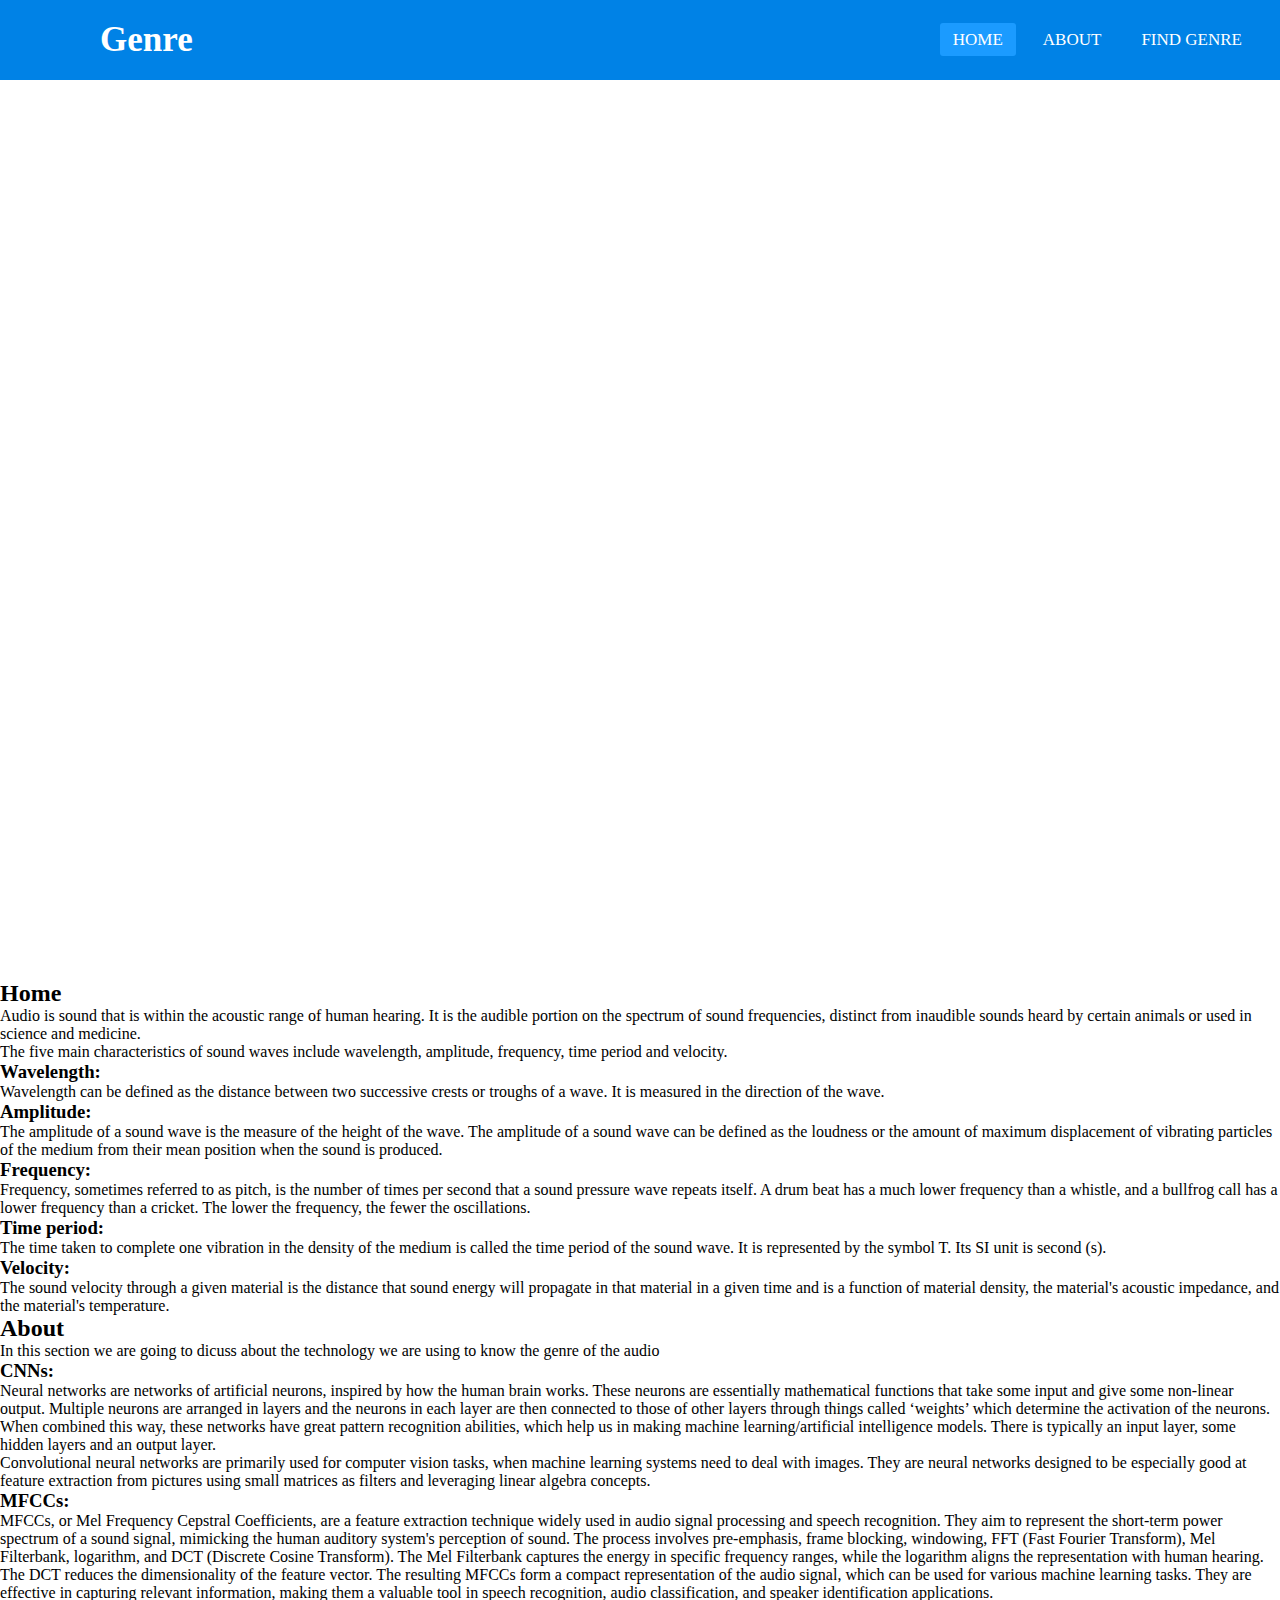
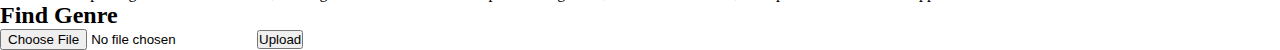
==== reference.html @ 1593ef5d "added files" ====
<!DOCTYPE html>
<!-- Created By CodingNepal - www.codingnepalweb.com -->
<html lang="en" dir="ltr">
  <head>
    <meta charset="utf-8">
    <title>Find Genre</title>
    <meta name="viewport" content="width=device-width, initial-scale=1.0">
    <link rel="stylesheet" href="refernce.css">
    <link rel="stylesheet" href="https://cdnjs.cloudflare.com/ajax/libs/font-awesome/5.15.3/css/all.min.css"/>
    <script>
      document.getElementById('audioForm').addEventListener('submit', function(e) {
          e.preventDefault(); // Prevent default form submission
  
          var fileInput = document.getElementById('audioFile');
          var file = fileInput.files[0];
  
          if (file) {
              // Create a FormData object and append the file to it
              var formData = new FormData();
              formData.append('audio', file);
  
              // Perform an AJAX request to upload the file
              var xhr = new XMLHttpRequest();
              xhr.open('POST', '/upload', true); // Replace '/upload' with your server-side endpoint
              xhr.onreadystatechange = function() {
                  if (xhr.readyState === 4 && xhr.status === 200) {
                      // File uploaded successfully
                      console.log('File uploaded!');
                  }
              };
              xhr.send(formData);
          }
      });
  </script>
  </head>
  <body>
    <nav>
      <input type="checkbox" id="check">
      <label for="check" class="checkbtn">
        <i class="fas fa-bars"></i>
      </label>
      <label class="logo">Genre</label>
      <ul>
        <li><a class="active" href="#home">Home</a></li>
        <li><a href="#About">About</a></li>
        <li><a href="#FindGenre">Find Genre</a></li>
      </ul>
    </nav>
    <div class="background">
    </div>
    <div class="content">
      <h2 id="home">Home</h2>
      <p>Audio is sound that is within the acoustic range of human hearing. It is the audible portion on the spectrum of sound frequencies, distinct from inaudible sounds heard by certain animals or used in science and medicine.</p>
      <p>The five main characteristics of sound waves include wavelength, amplitude, frequency, time period and velocity.</p>
      <ol>
      <li><h3>Wavelength:</h3>
        <ul>
          <li>Wavelength can be defined as the distance between two successive crests or troughs of a wave. It is measured in the direction of the wave.</li>
        </ul>
      </li>
      <li><h3>Amplitude:</h3>
        <ul>
          <li>The amplitude of a sound wave is the measure of the height of the wave. The amplitude of a sound wave can be defined as the loudness or the amount of maximum displacement of vibrating particles of the medium from their mean position when the sound is produced.</li>
        </ul>
      </li>
      <li><h3>Frequency:</h3>
        <ul>
          <li>Frequency, sometimes referred to as pitch, is the number of times per second that a sound pressure wave repeats itself. A drum beat has a much lower frequency than a whistle, and a bullfrog call has a lower frequency than a cricket. The lower the frequency, the fewer the oscillations.</li>
        </ul>
      </li>
      <li><h3>Time period:</h3>
        <ul>
          <li>The time taken to complete one vibration in the density of the medium is called the time period of the sound wave. It is represented by the symbol T. Its SI unit is second (s).</li>
        </ul>
      </li>
      <li><h3>Velocity:</h3>
        <ul>
          <li>The sound velocity through a given material is the distance that sound energy will propagate in that material in a given time and is a function of material density, the material's acoustic impedance, and the material's temperature.</li>
        </ul>
      </li>
      </ol>
      <h2 id="About">About</h2>
      <p>In this section we are going to dicuss about the technology we are using to know the genre of the audio</p>
      <h3>CNNs:</h3>
      <p>Neural networks are networks of artificial neurons, inspired by how the human brain works. These neurons are essentially mathematical functions that take some input and give some non-linear output. Multiple neurons are arranged in layers and the neurons in each layer are then connected to those of other layers through things called ‘weights’ which determine the activation of the neurons. When combined this way, these networks have great pattern recognition abilities, which help us in making machine learning/artificial intelligence models. There is typically an input layer, some hidden layers and an output layer.</p>
      <p>Convolutional neural networks are primarily used for computer vision tasks, when machine learning systems need to deal with images. They are neural networks designed to be especially good at feature extraction from pictures using small matrices as filters and leveraging linear algebra concepts.</p>
      <h3>MFCCs:</h3>
      <p>MFCCs, or Mel Frequency Cepstral Coefficients, are a feature extraction technique widely used in audio signal processing and speech recognition. They aim to represent the short-term power spectrum of a sound signal, mimicking the human auditory system's perception of sound. The process involves pre-emphasis, frame blocking, windowing, FFT (Fast Fourier Transform), Mel Filterbank, logarithm, and DCT (Discrete Cosine Transform). The Mel Filterbank captures the energy in specific frequency ranges, while the logarithm aligns the representation with human hearing. The DCT reduces the dimensionality of the feature vector. The resulting MFCCs form a compact representation of the audio signal, which can be used for various machine learning tasks. They are effective in capturing relevant information, making them a valuable tool in speech recognition, audio classification, and speaker identification applications.</p>
      <h2 id="FindGenre">Find Genre</h2>
      <form id="audioForm" enctype="multipart/form-data">
        <input type="file" id="audioFile" accept="audio/*" />
        <button type="submit">Upload</button>
    </form>
    </div>
  
      
  </body>
</html>
---- refernce.css ----
*{
  padding: 0;
  margin: 0;
  text-decoration: none;
  list-style: none;
  box-sizing: border-box;
}
body{
  font-family: montserrat;
}
nav{
  background: #0082e6;
  height: 80px;
  width: 100%;
}
.background{
  background-image:url(bg.avif);
  background-size: cover;
  background-repeat: no-repeat;
  width: 100%;
  height: 100vh;
  color:rgb(18, 18, 18);
}
label.logo{
  color: white;
  font-size: 35px;
  line-height: 80px;
  padding: 0 100px;
  font-weight: bold;
}
nav ul{
  float: right;
  margin-right: 20px;
}
nav ul li{
  display: inline-block;
  line-height: 80px;
  margin: 0 5px;
}
nav ul li a{
  color: white;
  font-size: 17px;
  padding: 7px 13px;
  border-radius: 3px;
  text-transform: uppercase;
}
a.active,a:hover{
  background: #1b9bff;
  transition: .5s;
}
.checkbtn{
  font-size: 30px;
  color: white;
  float: right;
  line-height: 80px;
  margin-right: 40px;
  cursor: pointer;
  display: none;
}
#check{
  display: none;
}
@media (max-width: 952px){
  label.logo{
    font-size: 30px;
    padding-left: 50px;
  }
  nav ul li a{
    font-size: 16px;
  }
}
@media (max-width: 858px){
  .checkbtn{
    display: block;
  }
  ul{
    position: fixed;
    width: 100%;
    height: 100vh;
    background: #2c3e50;
    top: 80px;
    left: -100%;
    text-align: center;
    transition: all .5s;
  }
  nav ul li{
    display: block;
    margin: 50px 0;
    line-height: 30px;
  }
  nav ul li a{
    font-size: 20px;
  }
  a:hover,a.active{
    background: none;
    color: #0082e6;
  }
  #check:checked ~ ul{
    left: 0;
  }
}
section{
  background: url(bg1.jpg) no-repeat;
  background-size: cover;
  height: calc(100vh - 80px);
}
ol{
  list-style-position: inside;
}
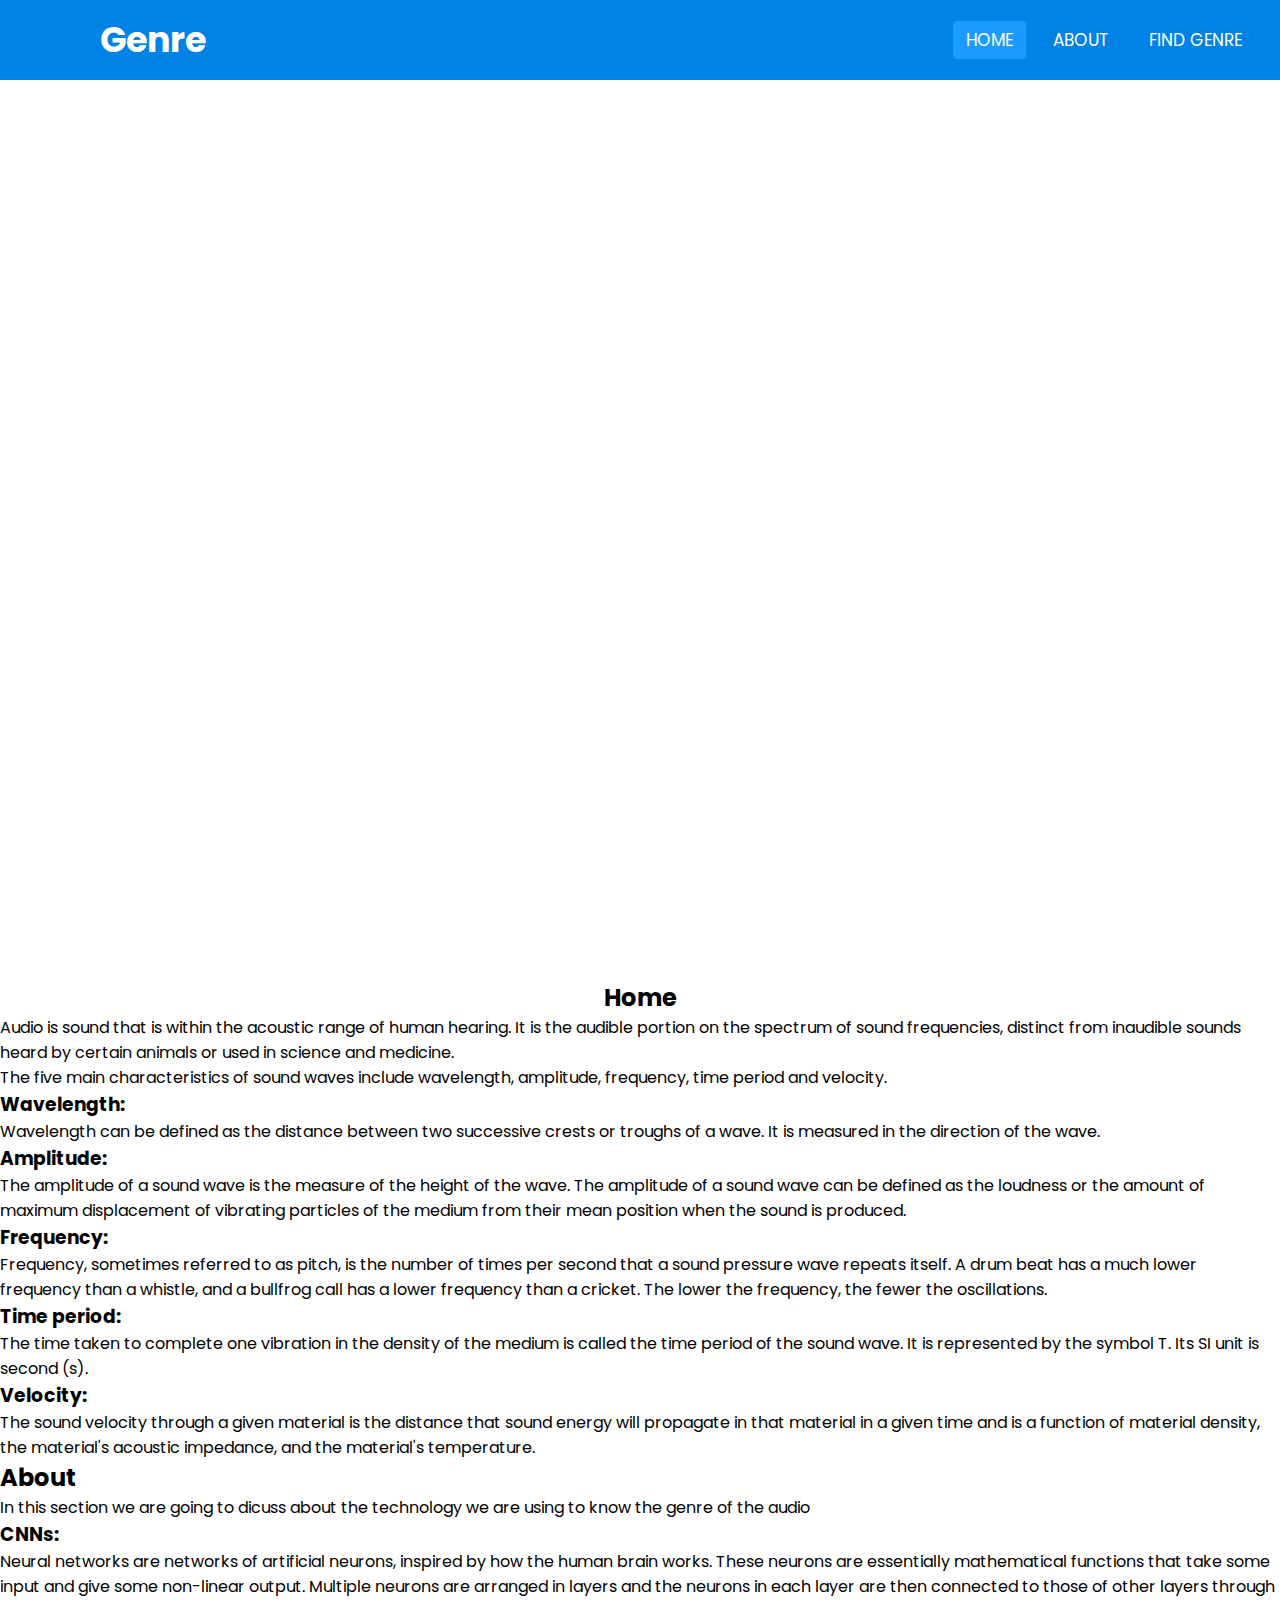
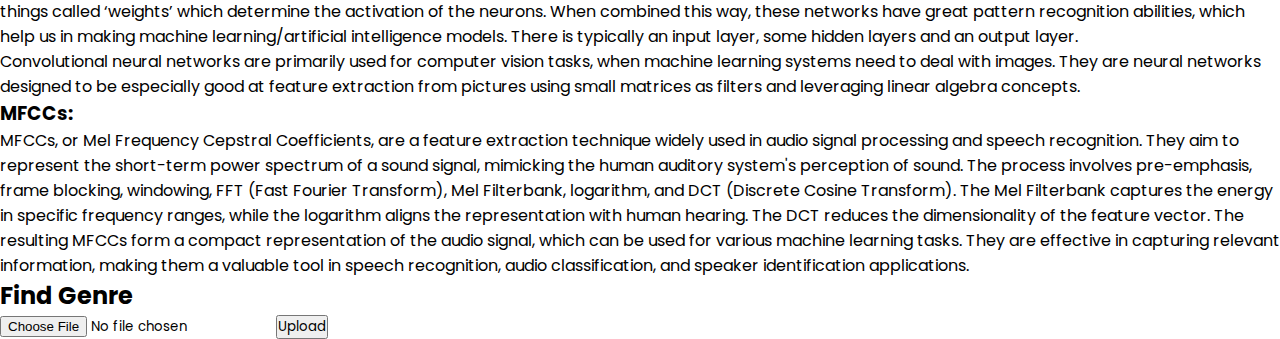
==== commit 2f0590f9: "01" ====
--- a/reference.html
+++ b/reference.html
@@ -49,9 +49,11 @@
     <div class="background">
     </div>
     <div class="content">
-      <h2 id="home">Home</h2>
+      <div class="homeHeading">
+      <h2 id="home" >Home</h2>
       <p>Audio is sound that is within the acoustic range of human hearing. It is the audible portion on the spectrum of sound frequencies, distinct from inaudible sounds heard by certain animals or used in science and medicine.</p>
       <p>The five main characteristics of sound waves include wavelength, amplitude, frequency, time period and velocity.</p>
+      </div>
       <ol>
       <li><h3>Wavelength:</h3>
         <ul>
--- a/refernce.css
+++ b/refernce.css
@@ -1,9 +1,13 @@
+@import url('https://fonts.googleapis.com/css2?family=Poppins:wght@200;300;400;500;600;700&display=swap');
+
 *{
   padding: 0;
   margin: 0;
   text-decoration: none;
   list-style: none;
   box-sizing: border-box;
+
+  font-family: 'Poppins', sans-serif;
 }
 body{
   font-family: montserrat;
@@ -60,6 +64,16 @@
 #check{
   display: none;
 }
+
+/* ---------------- */
+.homeHeading {
+  background-color: '#d3d3d3';
+}
+
+#home {
+  text-align: center;
+}
+
 @media (max-width: 952px){
   label.logo{
     font-size: 30px;
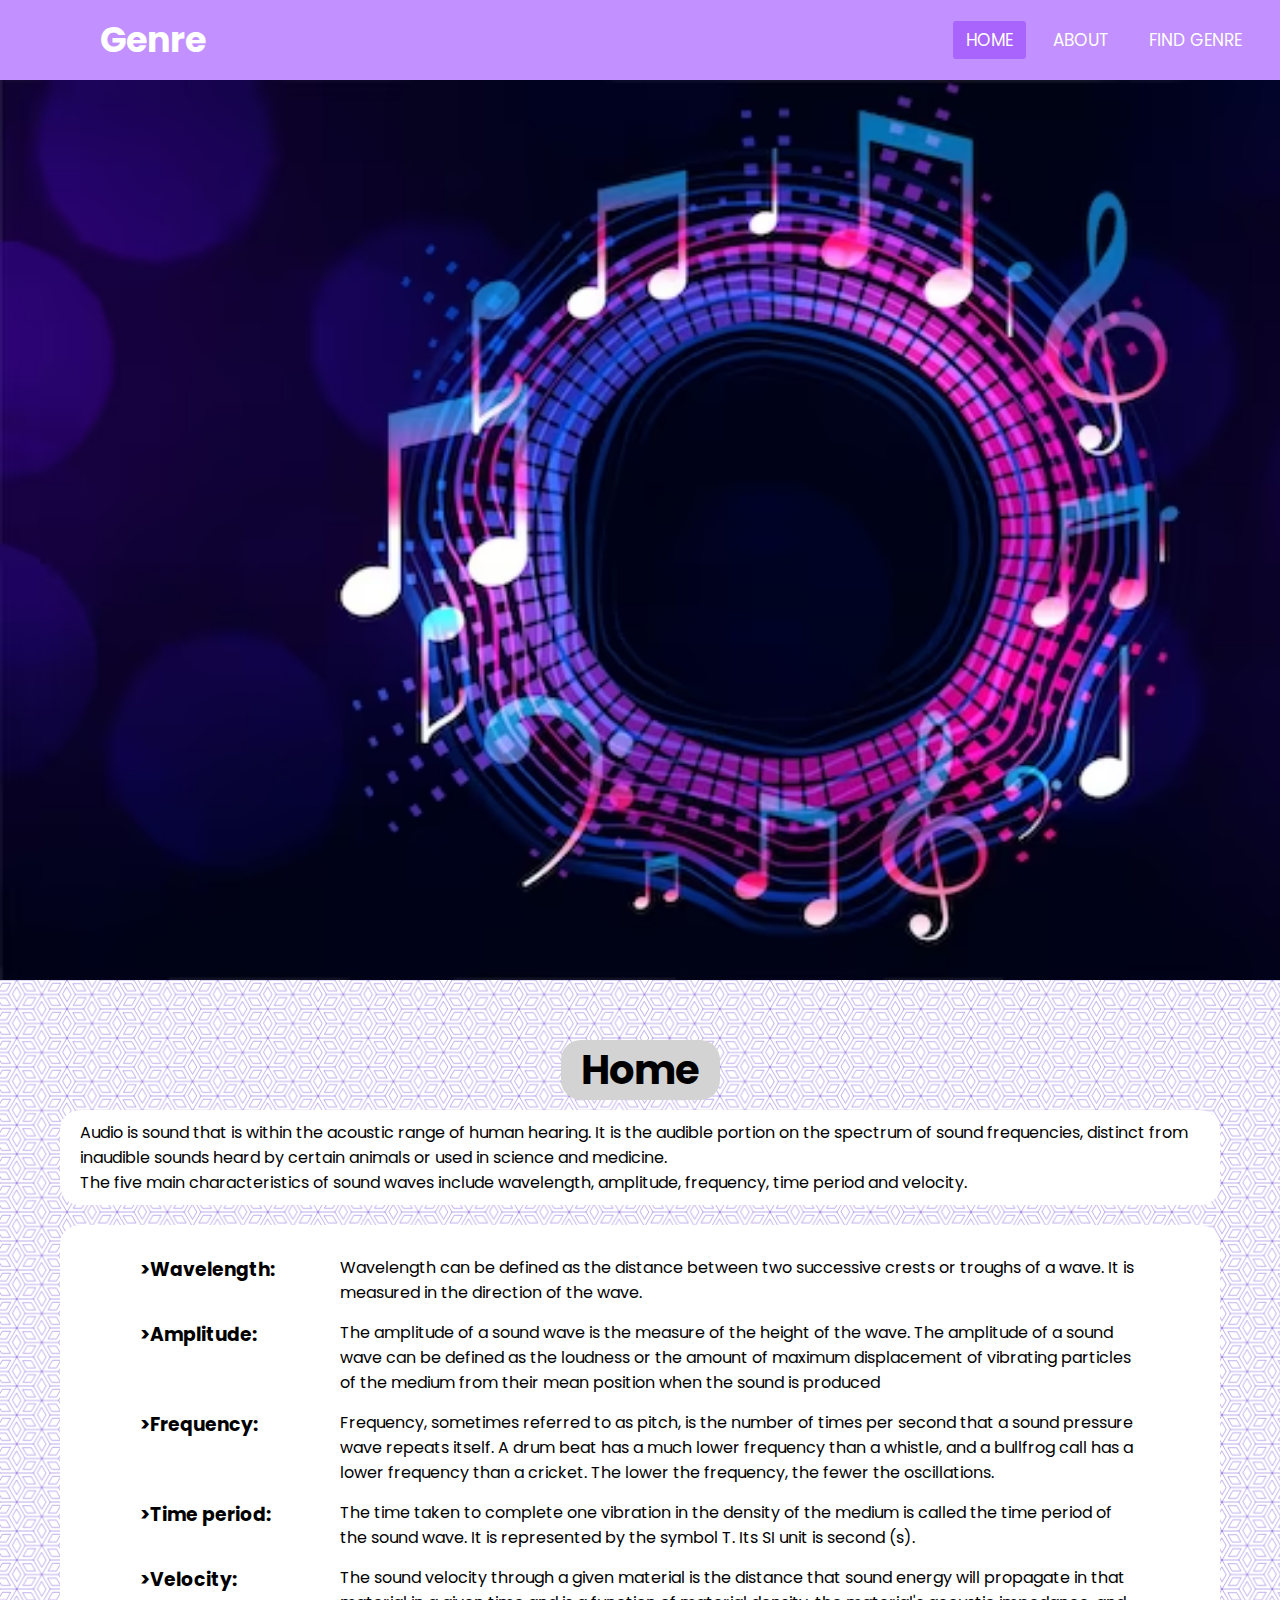
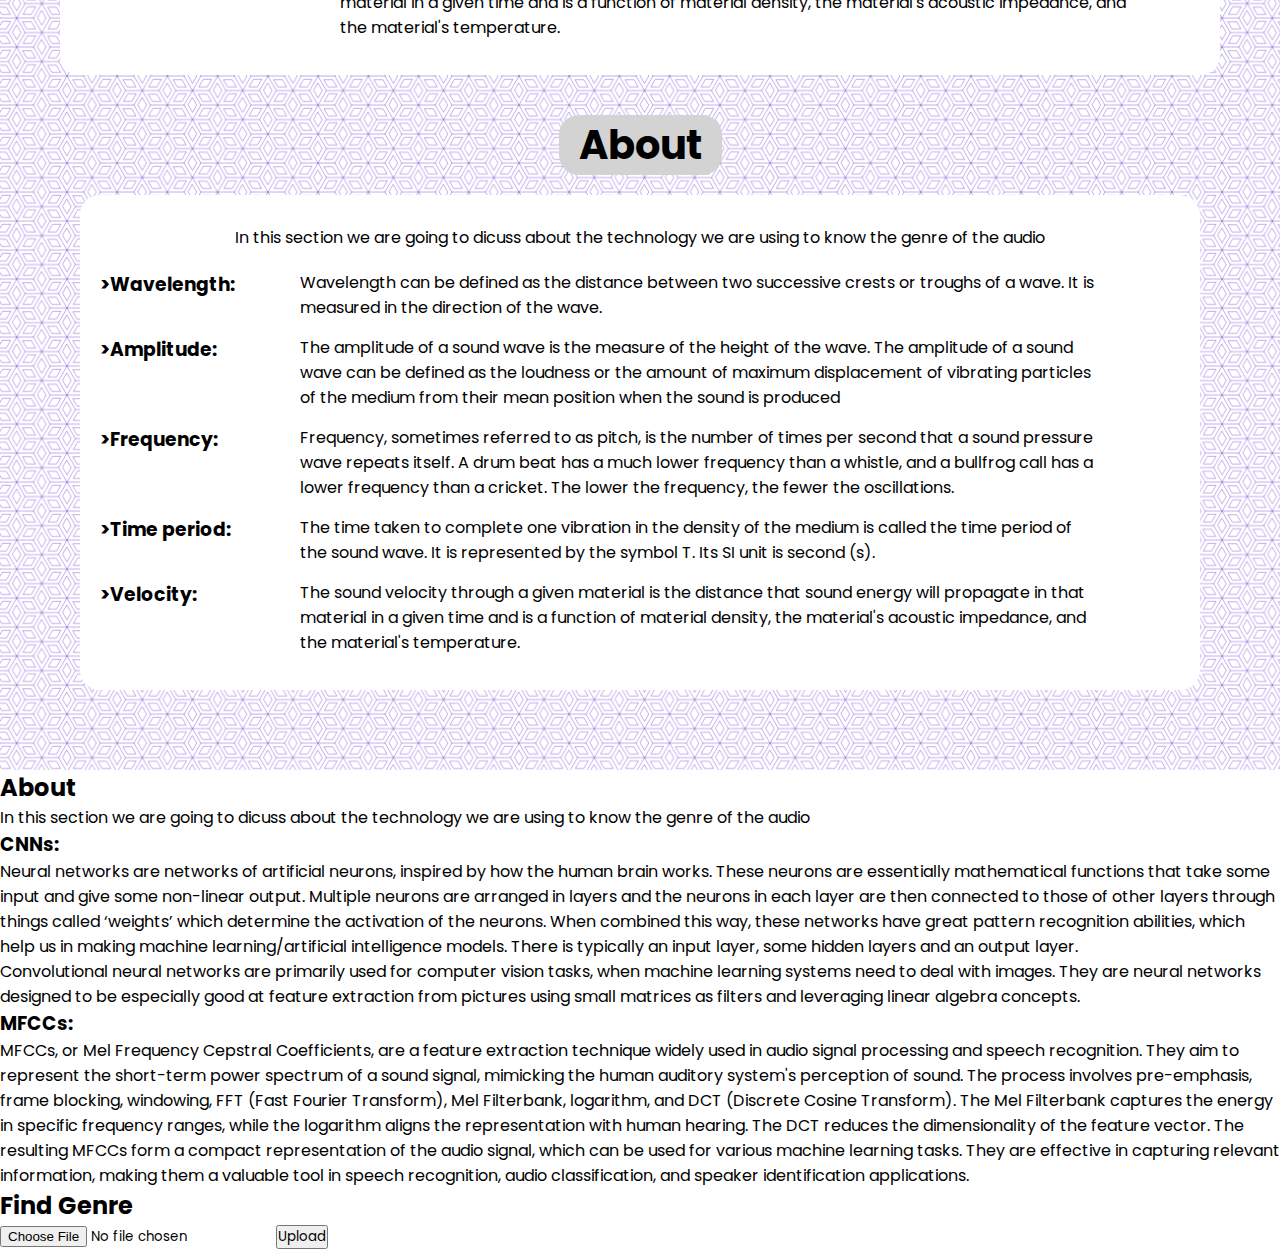
==== commit a124d997: "home page done" ====
--- a/reference.html
+++ b/reference.html
@@ -48,39 +48,92 @@
     </nav>
     <div class="background">
     </div>
-    <div class="content">
+    <div id="home" class="content">
       <div class="homeHeading">
-      <h2 id="home" >Home</h2>
-      <p>Audio is sound that is within the acoustic range of human hearing. It is the audible portion on the spectrum of sound frequencies, distinct from inaudible sounds heard by certain animals or used in science and medicine.</p>
-      <p>The five main characteristics of sound waves include wavelength, amplitude, frequency, time period and velocity.</p>
+        <div style="display: flex; justify-content: center;">
+          <h2  class="home">Home</h2>
+        </div>
+        <div class="homeText">
+          <p>Audio is sound that is within the acoustic range of human hearing. It is the audible portion on the spectrum of sound frequencies, distinct from inaudible sounds heard by certain animals or used in science and medicine.</p>
+          <p>The five main characteristics of sound waves include wavelength, amplitude, frequency, time period and velocity.</p>
+        </div>
       </div>
-      <ol>
-      <li><h3>Wavelength:</h3>
-        <ul>
-          <li>Wavelength can be defined as the distance between two successive crests or troughs of a wave. It is measured in the direction of the wave.</li>
-        </ul>
-      </li>
-      <li><h3>Amplitude:</h3>
-        <ul>
-          <li>The amplitude of a sound wave is the measure of the height of the wave. The amplitude of a sound wave can be defined as the loudness or the amount of maximum displacement of vibrating particles of the medium from their mean position when the sound is produced.</li>
-        </ul>
-      </li>
-      <li><h3>Frequency:</h3>
-        <ul>
-          <li>Frequency, sometimes referred to as pitch, is the number of times per second that a sound pressure wave repeats itself. A drum beat has a much lower frequency than a whistle, and a bullfrog call has a lower frequency than a cricket. The lower the frequency, the fewer the oscillations.</li>
-        </ul>
-      </li>
-      <li><h3>Time period:</h3>
-        <ul>
-          <li>The time taken to complete one vibration in the density of the medium is called the time period of the sound wave. It is represented by the symbol T. Its SI unit is second (s).</li>
-        </ul>
-      </li>
-      <li><h3>Velocity:</h3>
-        <ul>
-          <li>The sound velocity through a given material is the distance that sound energy will propagate in that material in a given time and is a function of material density, the material's acoustic impedance, and the material's temperature.</li>
-        </ul>
-      </li>
-      </ol>
+      <div class="homeMain">
+        <div>
+          <div class="homePair">
+            <h3 class="homePairHeading">>Wavelength:</h3>
+            <p class="homePara">Wavelength can be defined as the distance between two successive crests or troughs of a wave. It is measured in the direction of the wave. </p>
+          </div>
+          <div class="homePair">
+            <h3 class="homePairHeading">>Amplitude:</h3>  
+            <p class="homePara">The amplitude of a sound wave is the measure of the height of the wave. The amplitude of a sound wave can be defined as the loudness or the amount of maximum displacement of vibrating particles of the medium from their mean position when the sound is produced</p>
+          </div>
+          <div class="homePair">
+            <h3 class="homePairHeading">>Frequency:</h3>
+            <p class="homePara">Frequency, sometimes referred to as pitch, is the number of times per second that a sound pressure wave repeats itself. A drum beat has a much lower frequency than a whistle, and a bullfrog call has a lower frequency than a cricket. The lower the frequency, the fewer the oscillations.</p>
+          </div>
+          <div class="homePair">
+            <h3 class="homePairHeading">>Time period:</h3>
+            <p class="homePara">The time taken to complete one vibration in the density of the medium is called the time period of the sound wave. It is represented by the symbol T. Its SI unit is second (s).</p>
+          </div>
+          <div class="homePair">
+            <h3 class="homePairHeading">>Velocity:</h3>
+            <p class="homePara">The sound velocity through a given material is the distance that sound energy will propagate in that material in a given time and is a function of material density, the material's acoustic impedance, and the material's temperature.</p>
+          </div>
+        </div>
+      </div>
+      <div id="#About" class="About">
+        <div style="display: flex; justify-content: center;">
+          <h2  class="home">About</h2>
+        </div>
+        <div class="aboutMain">
+          <p style="text-align: center; padding-bottom: 20px;">In this section we are going to dicuss about the technology we are using to know the genre of the audio</p>
+          <div>
+            <div class="homePair">
+              <h3 class="homePairHeading">>Wavelength:</h3>
+              <p class="homePara">Wavelength can be defined as the distance between two successive crests or troughs of a wave. It is measured in the direction of the wave. </p>
+            </div>
+            <div class="homePair">
+              <h3 class="homePairHeading">>Amplitude:</h3>  
+              <p class="homePara">The amplitude of a sound wave is the measure of the height of the wave. The amplitude of a sound wave can be defined as the loudness or the amount of maximum displacement of vibrating particles of the medium from their mean position when the sound is produced</p>
+            </div>
+            <div class="homePair">
+              <h3 class="homePairHeading">>Frequency:</h3>
+              <p class="homePara">Frequency, sometimes referred to as pitch, is the number of times per second that a sound pressure wave repeats itself. A drum beat has a much lower frequency than a whistle, and a bullfrog call has a lower frequency than a cricket. The lower the frequency, the fewer the oscillations.</p>
+            </div>
+            <div class="homePair">
+              <h3 class="homePairHeading">>Time period:</h3>
+              <p class="homePara">The time taken to complete one vibration in the density of the medium is called the time period of the sound wave. It is represented by the symbol T. Its SI unit is second (s).</p>
+            </div>
+            <div class="homePair">
+              <h3 class="homePairHeading">>Velocity:</h3>
+              <p class="homePara">The sound velocity through a given material is the distance that sound energy will propagate in that material in a given time and is a function of material density, the material's acoustic impedance, and the material's temperature.</p>
+            </div>
+          </div>
+        </div>
+      </div>
+
+
+
+    </div>
+
+
+
+
+
+
+
+
+
+
+
+
+
+
+
+
+
+
       <h2 id="About">About</h2>
       <p>In this section we are going to dicuss about the technology we are using to know the genre of the audio</p>
       <h3>CNNs:</h3>
@@ -93,7 +146,7 @@
         <input type="file" id="audioFile" accept="audio/*" />
         <button type="submit">Upload</button>
     </form>
-    </div>
+
   
       
   </body>
--- a/refernce.css
+++ b/refernce.css
@@ -13,7 +13,7 @@
   font-family: montserrat;
 }
 nav{
-  background: #0082e6;
+  background: #c291ff;
   height: 80px;
   width: 100%;
 }
@@ -49,7 +49,7 @@
   text-transform: uppercase;
 }
 a.active,a:hover{
-  background: #1b9bff;
+  background: #a864fc;
   transition: .5s;
 }
 .checkbtn{
@@ -70,9 +70,123 @@
   background-color: '#d3d3d3';
 }
 
-#home {
+.content {
+  padding: 60px;
+  background-image: url("data:image/svg+xml,<svg id='patternId' width='100%' height='100%' xmlns='http://www.w3.org/2000/svg'><defs><pattern id='a' patternUnits='userSpaceOnUse' width='50.222' height='29.003' patternTransform='scale(1) rotate(0)'><rect x='0' y='0' width='100%' height='100%' fill='hsla(0,0%,100%,1)'/><path d='M58.592-14.503h-16.74m6.277 3.627H56.5l4.188 7.25h-8.373zM60.686 3.623l-4.187 7.25h-8.372l4.187-7.25zM41.852-7.252l4.185 7.25-4.185 7.252L37.666 0zm25.11 7.25L58.593 14.5h-16.74L33.481-.001l8.371-14.501m16.74-.001l8.37 14.502m0 0h-16.74v0m-8.37-14.501l8.37 14.502-8.37 14.503M8.371-14.502H-8.37m6.276 3.627h8.371l4.188 7.25H2.093zM10.464 3.624l-4.186 7.25h-8.373l4.187-7.25zM-8.37-7.251L-4.185 0-8.37 7.252-12.556 0zM16.74 0l-8.37 14.502H-8.37L-16.742 0l8.371-14.501m16.74-.001L16.741-.001m0 0H.001v0m-8.37-14.501L0 0l-8.37 14.503m6.275 3.625h8.372l4.187 7.25H2.093zm12.558 14.499l-4.187 7.25h-8.372l4.187-7.25zM-8.371 21.752l4.185 7.25-4.185 7.252-4.185-7.251zm25.112 7.25L8.37 43.504H-8.37l-8.371-14.502 8.37-14.501M8.37 14.5l8.372 14.502m0 0H0v0M-8.37 14.502L0 29.003l-8.37 14.503M48.13 18.127l8.371.001 4.188 7.25h-8.373zm12.557 14.5l-4.187 7.249-8.372.001 4.187-7.25zM41.852 21.751l4.185 7.25-4.185 7.252-4.186-7.252zm25.11 7.25l-8.37 14.502h-16.74L33.48 29.003m25.11-14.503l8.372 14.503m0 0h-16.74v0m-8.371-14.501l8.37 14.501-8.37 14.503M33.482 0h-16.74m6.276 3.627l8.371.001 4.188 7.25h-8.373zm12.557 14.5l-4.187 7.249-8.372.001 4.187-7.25zM16.741 7.25l4.185 7.25-4.185 7.252-4.186-7.252zm25.11 7.25l-8.37 14.502h-16.74m25.11-14.502h-16.74v0M16.742 0l8.37 14.502-8.37 14.503'  stroke-linecap='square' stroke-width='0.5' stroke='hsla(258.5,59.4%,59.4%,1)' fill='none'/></pattern></defs><rect width='800%' height='800%' transform='translate(0,0)' fill='url(%23a)'/></svg>");  background-color: rgba(255, 255, 255, 0.5);
+}
+
+.home {
   text-align: center;
-}
+  font-size: 40px;
+  background-color: #d3d3d3;
+  border-radius: 20px;
+  display: inline;
+  padding: 0 20px 0 20px;
+  margin: 0 0 10px 0;
+
+  cursor: pointer;
+}
+
+.home:hover {
+  transform: translateY(-10px);
+  transition: ease-in-out 0.5s;
+
+  color: white;
+  background-color: #c291ff;
+}
+
+.homeText {
+  background-color: white;
+  padding: 10px 20px;
+  border-radius: 20px;
+}
+
+.homeText:hover {
+  box-shadow: 0px 0px 31px -3px rgba(0,0,0,0.62);
+  -webkit-box-shadow: 0px 0px 31px -3px rgba(0,0,0,0.62);
+  -moz-box-shadow: 0px 0px 31px -3px rgba(0,0,0,0.62);
+
+  transition: ease-in-out 0.5s;
+}
+
+.homeMain {
+  background-color: white;
+  margin: 20px 0 0 0;
+  padding: 30px 20px 20px 20px;
+  border-radius: 20px;
+
+  display: flex;
+  justify-content: center;
+}
+
+.homeMain:hover {
+  box-shadow: 0px 0px 31px -3px rgba(0,0,0,0.62); 
+  -webkit-box-shadow: 0px 0px 31px -3px rgba(0,0,0,0.62);
+  -moz-box-shadow: 0px 0px 31px -3px rgba(0,0,0,0.62);
+
+  transition: ease-in-out 0.5s;
+}
+
+.homePair {
+  display: flex;
+  padding-bottom: 15px;
+}
+
+.homePairHeading {
+  width: 200px;
+}
+
+.homePara {
+  display: flex;
+  width: 800px;
+}
+
+.About {
+  margin: 40px 20px 20px 20px;
+}
+
+.aboutMain {
+  background-color: white;
+  margin: 10px 0 0 0;
+  padding: 30px 20px 20px 20px;
+  border-radius: 20px;
+
+
+}
+
+.aboutMain:hover {
+  box-shadow: 0px 0px 31px -3px rgba(0,0,0,0.62);
+  -webkit-box-shadow: 0px 0px 31px -3px rgba(0,0,0,0.62);
+  -moz-box-shadow: 0px 0px 31px -3px rgba(0,0,0,0.62);
+
+  transition: ease-in-out 0.5s;
+}
+
+
+
+
+
+
+
+
+
+
+
+
+
+
+
+
+
+
+
+
+
+
+
+
+
+
 
 @media (max-width: 952px){
   label.logo{
@@ -120,4 +234,5 @@
 }
 ol{
   list-style-position: inside;
-}+}
+
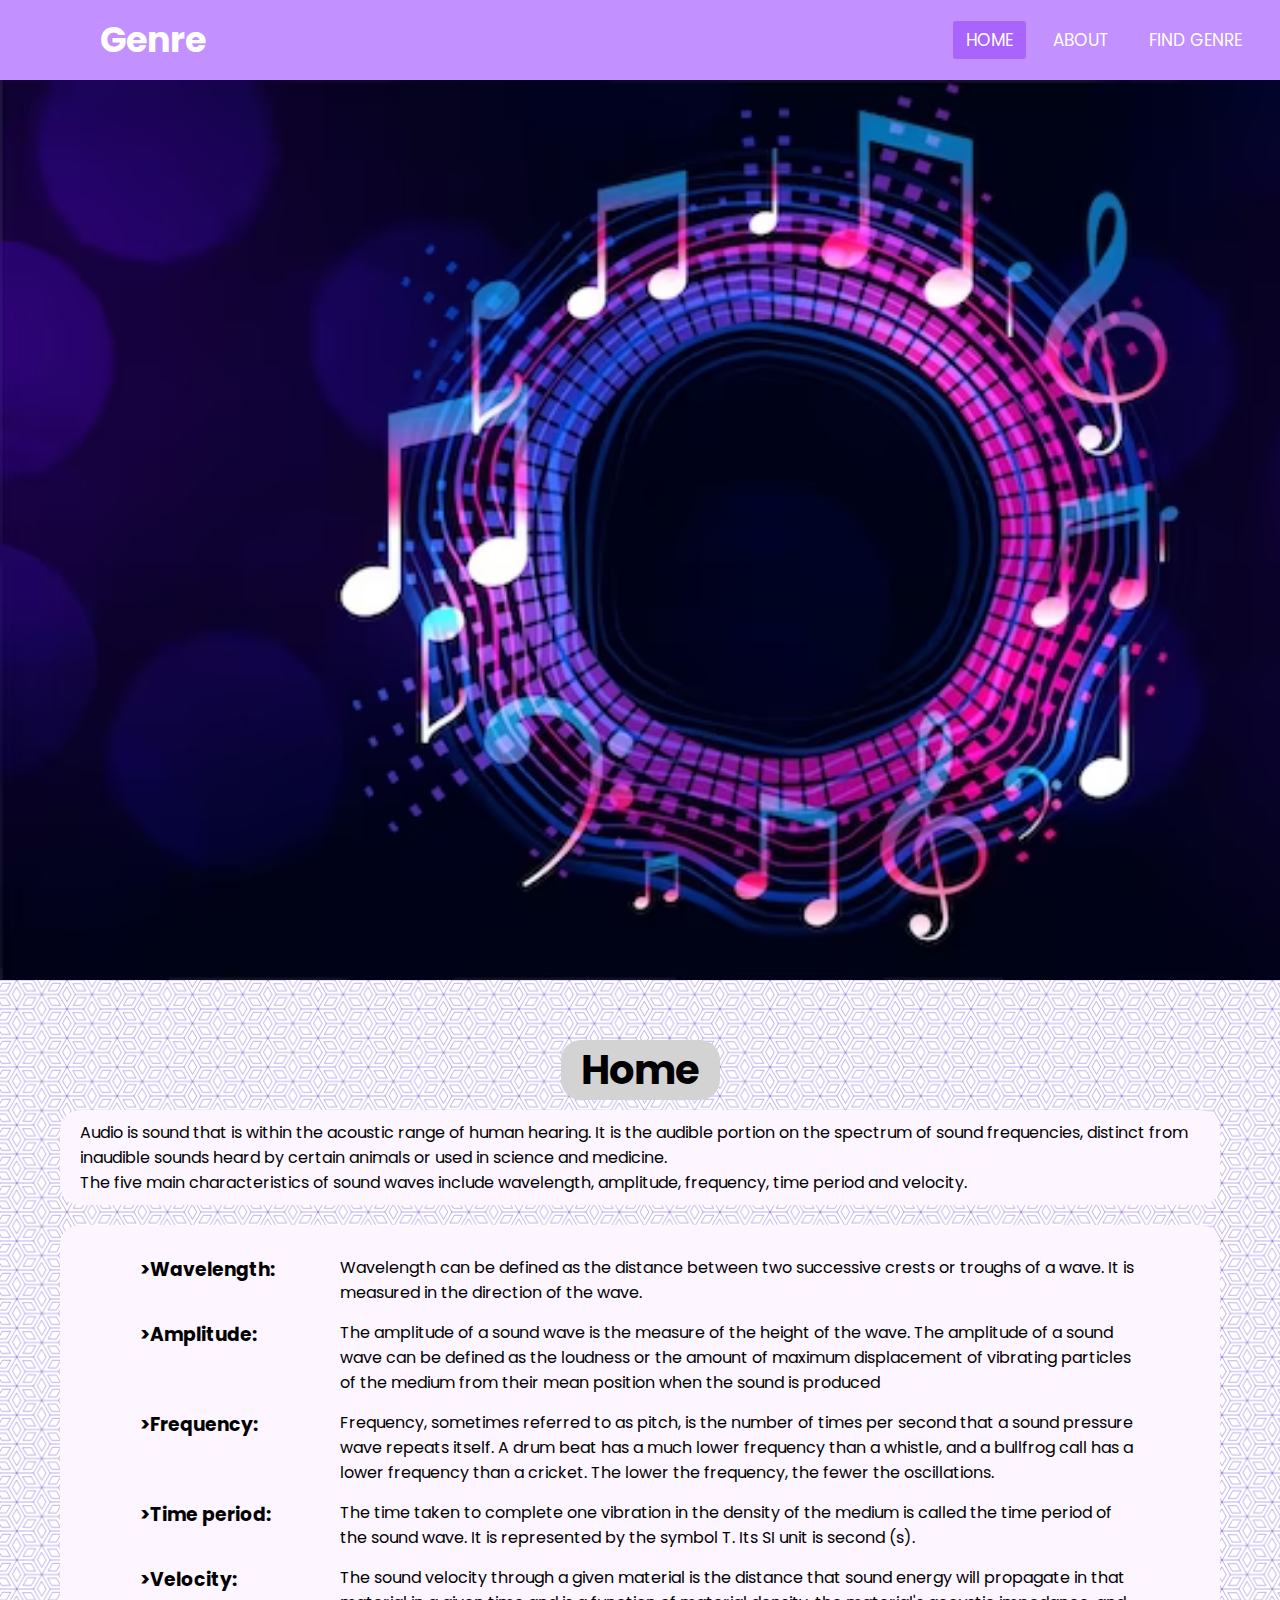
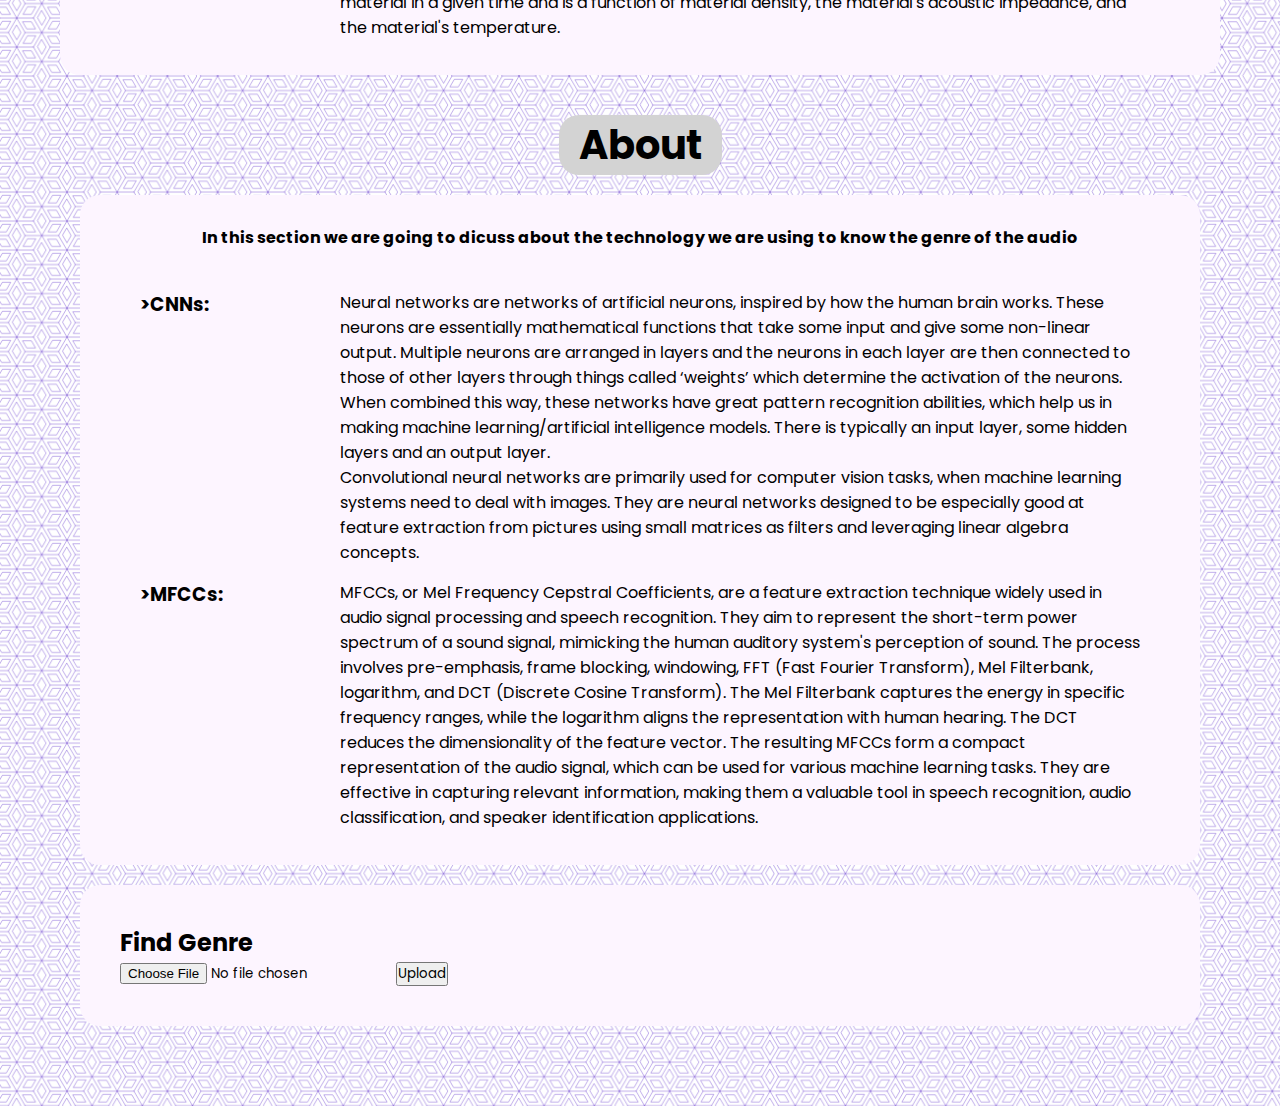
==== commit d9c9ed0f: "about done" ====
--- a/reference.html
+++ b/reference.html
@@ -82,35 +82,37 @@
           </div>
         </div>
       </div>
-      <div id="#About" class="About">
+
+
+      <div id="About" class="About">
         <div style="display: flex; justify-content: center;">
           <h2  class="home">About</h2>
         </div>
         <div class="aboutMain">
-          <p style="text-align: center; padding-bottom: 20px;">In this section we are going to dicuss about the technology we are using to know the genre of the audio</p>
-          <div>
-            <div class="homePair">
-              <h3 class="homePairHeading">>Wavelength:</h3>
-              <p class="homePara">Wavelength can be defined as the distance between two successive crests or troughs of a wave. It is measured in the direction of the wave. </p>
-            </div>
-            <div class="homePair">
-              <h3 class="homePairHeading">>Amplitude:</h3>  
-              <p class="homePara">The amplitude of a sound wave is the measure of the height of the wave. The amplitude of a sound wave can be defined as the loudness or the amount of maximum displacement of vibrating particles of the medium from their mean position when the sound is produced</p>
-            </div>
-            <div class="homePair">
-              <h3 class="homePairHeading">>Frequency:</h3>
-              <p class="homePara">Frequency, sometimes referred to as pitch, is the number of times per second that a sound pressure wave repeats itself. A drum beat has a much lower frequency than a whistle, and a bullfrog call has a lower frequency than a cricket. The lower the frequency, the fewer the oscillations.</p>
-            </div>
-            <div class="homePair">
-              <h3 class="homePairHeading">>Time period:</h3>
-              <p class="homePara">The time taken to complete one vibration in the density of the medium is called the time period of the sound wave. It is represented by the symbol T. Its SI unit is second (s).</p>
-            </div>
-            <div class="homePair">
-              <h3 class="homePairHeading">>Velocity:</h3>
-              <p class="homePara">The sound velocity through a given material is the distance that sound energy will propagate in that material in a given time and is a function of material density, the material's acoustic impedance, and the material's temperature.</p>
+          <p style="text-align: center; padding-bottom: 40px; font-weight: bold;">In this section we are going to dicuss about the technology we are using to know the genre of the audio</p>
+          <div class="aboutFlex">
+            <div>
+              <div class="homePair">
+                <h3 class="homePairHeading">>CNNs:</h3>
+                <p class="homePara">Neural networks are networks of artificial neurons, inspired by how the human brain works. These neurons are essentially mathematical functions that take some input and give some non-linear output. Multiple neurons are arranged in layers and the neurons in each layer are then connected to those of other layers through things called ‘weights’ which determine the activation of the neurons. When combined this way, these networks have great pattern recognition abilities, which help us in making machine learning/artificial intelligence models. There is typically an input layer, some hidden layers and an output layer.
+                <br>
+                Convolutional neural networks are primarily used for computer vision tasks, when machine learning systems need to deal with images. They are neural networks designed to be especially good at feature extraction from pictures using small matrices as filters and leveraging linear algebra concepts. </p>
+              </div>
+              <div class="homePair">
+                <h3 class="homePairHeading">>MFCCs:</h3>  
+                <p class="homePara">MFCCs, or Mel Frequency Cepstral Coefficients, are a feature extraction technique widely used in audio signal processing and speech recognition. They aim to represent the short-term power spectrum of a sound signal, mimicking the human auditory system's perception of sound. The process involves pre-emphasis, frame blocking, windowing, FFT (Fast Fourier Transform), Mel Filterbank, logarithm, and DCT (Discrete Cosine Transform). The Mel Filterbank captures the energy in specific frequency ranges, while the logarithm aligns the representation with human hearing. The DCT reduces the dimensionality of the feature vector. The resulting MFCCs form a compact representation of the audio signal, which can be used for various machine learning tasks. They are effective in capturing relevant information, making them a valuable tool in speech recognition, audio classification, and speaker identification applications.</p>
+              </div>
             </div>
           </div>
         </div>
+      </div>
+
+      <div class="genre">
+        <h2 id="FindGenre">Find Genre</h2>
+        <form id="audioForm" enctype="multipart/form-data">
+          <input type="file" id="audioFile" accept="audio/*" />
+          <button type="submit">Upload</button>
+        </form>
       </div>
 
 
@@ -128,24 +130,7 @@
 
 
 
-
-
-
-
-
-
-      <h2 id="About">About</h2>
-      <p>In this section we are going to dicuss about the technology we are using to know the genre of the audio</p>
-      <h3>CNNs:</h3>
-      <p>Neural networks are networks of artificial neurons, inspired by how the human brain works. These neurons are essentially mathematical functions that take some input and give some non-linear output. Multiple neurons are arranged in layers and the neurons in each layer are then connected to those of other layers through things called ‘weights’ which determine the activation of the neurons. When combined this way, these networks have great pattern recognition abilities, which help us in making machine learning/artificial intelligence models. There is typically an input layer, some hidden layers and an output layer.</p>
-      <p>Convolutional neural networks are primarily used for computer vision tasks, when machine learning systems need to deal with images. They are neural networks designed to be especially good at feature extraction from pictures using small matrices as filters and leveraging linear algebra concepts.</p>
-      <h3>MFCCs:</h3>
-      <p>MFCCs, or Mel Frequency Cepstral Coefficients, are a feature extraction technique widely used in audio signal processing and speech recognition. They aim to represent the short-term power spectrum of a sound signal, mimicking the human auditory system's perception of sound. The process involves pre-emphasis, frame blocking, windowing, FFT (Fast Fourier Transform), Mel Filterbank, logarithm, and DCT (Discrete Cosine Transform). The Mel Filterbank captures the energy in specific frequency ranges, while the logarithm aligns the representation with human hearing. The DCT reduces the dimensionality of the feature vector. The resulting MFCCs form a compact representation of the audio signal, which can be used for various machine learning tasks. They are effective in capturing relevant information, making them a valuable tool in speech recognition, audio classification, and speaker identification applications.</p>
-      <h2 id="FindGenre">Find Genre</h2>
-      <form id="audioForm" enctype="multipart/form-data">
-        <input type="file" id="audioFile" accept="audio/*" />
-        <button type="submit">Upload</button>
-    </form>
+      
 
   
       
--- a/refernce.css
+++ b/refernce.css
@@ -96,7 +96,7 @@
 }
 
 .homeText {
-  background-color: white;
+  background-color: rgb(253, 245, 255);
   padding: 10px 20px;
   border-radius: 20px;
 }
@@ -110,7 +110,7 @@
 }
 
 .homeMain {
-  background-color: white;
+  background-color: rgb(253, 245, 255);
   margin: 20px 0 0 0;
   padding: 30px 20px 20px 20px;
   border-radius: 20px;
@@ -146,7 +146,7 @@
 }
 
 .aboutMain {
-  background-color: white;
+  background-color: rgb(253, 245, 255);
   margin: 10px 0 0 0;
   padding: 30px 20px 20px 20px;
   border-radius: 20px;
@@ -162,8 +162,17 @@
   transition: ease-in-out 0.5s;
 }
 
-
-
+.aboutFlex {
+  display: flex;
+  justify-content: center;
+}
+
+.genre {
+  background-color: rgb(253, 245, 255);
+  margin: 20px;
+  padding: 40px;
+  border-radius: 20px;
+}
 
 
 
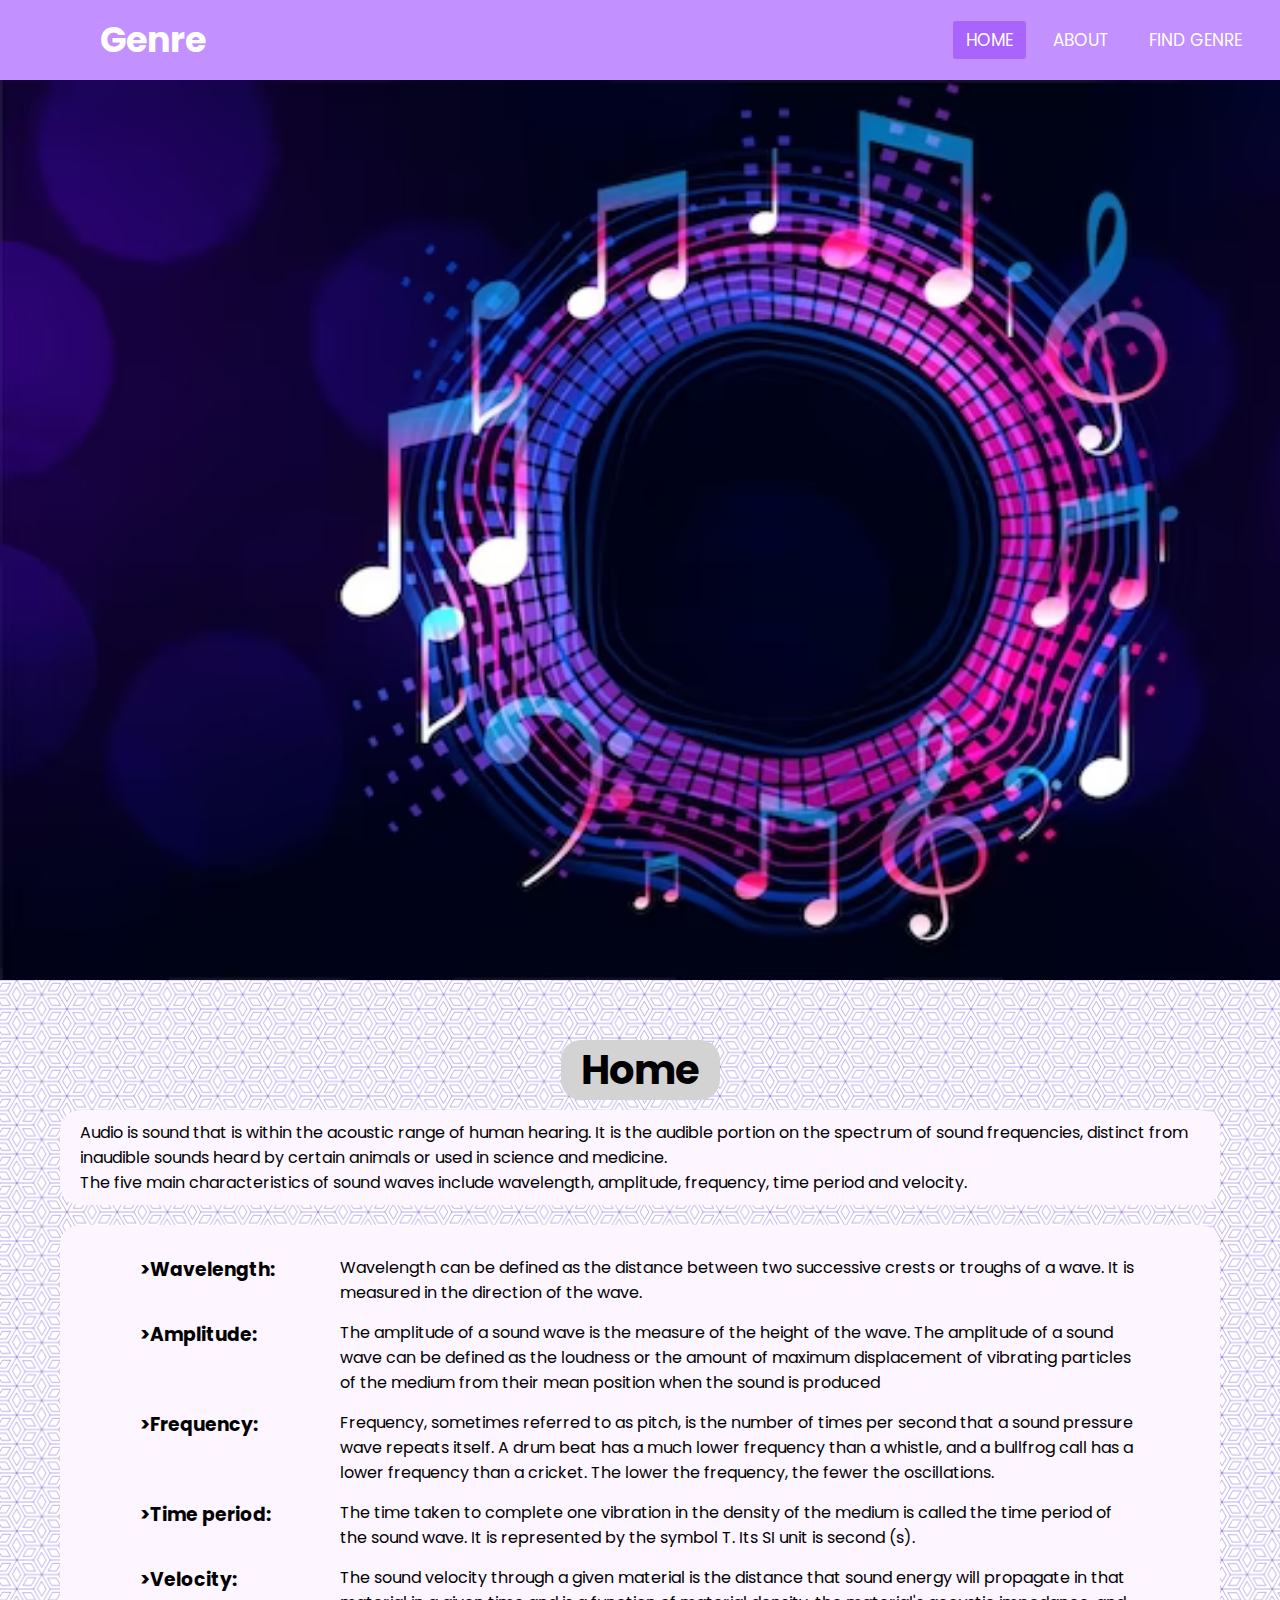
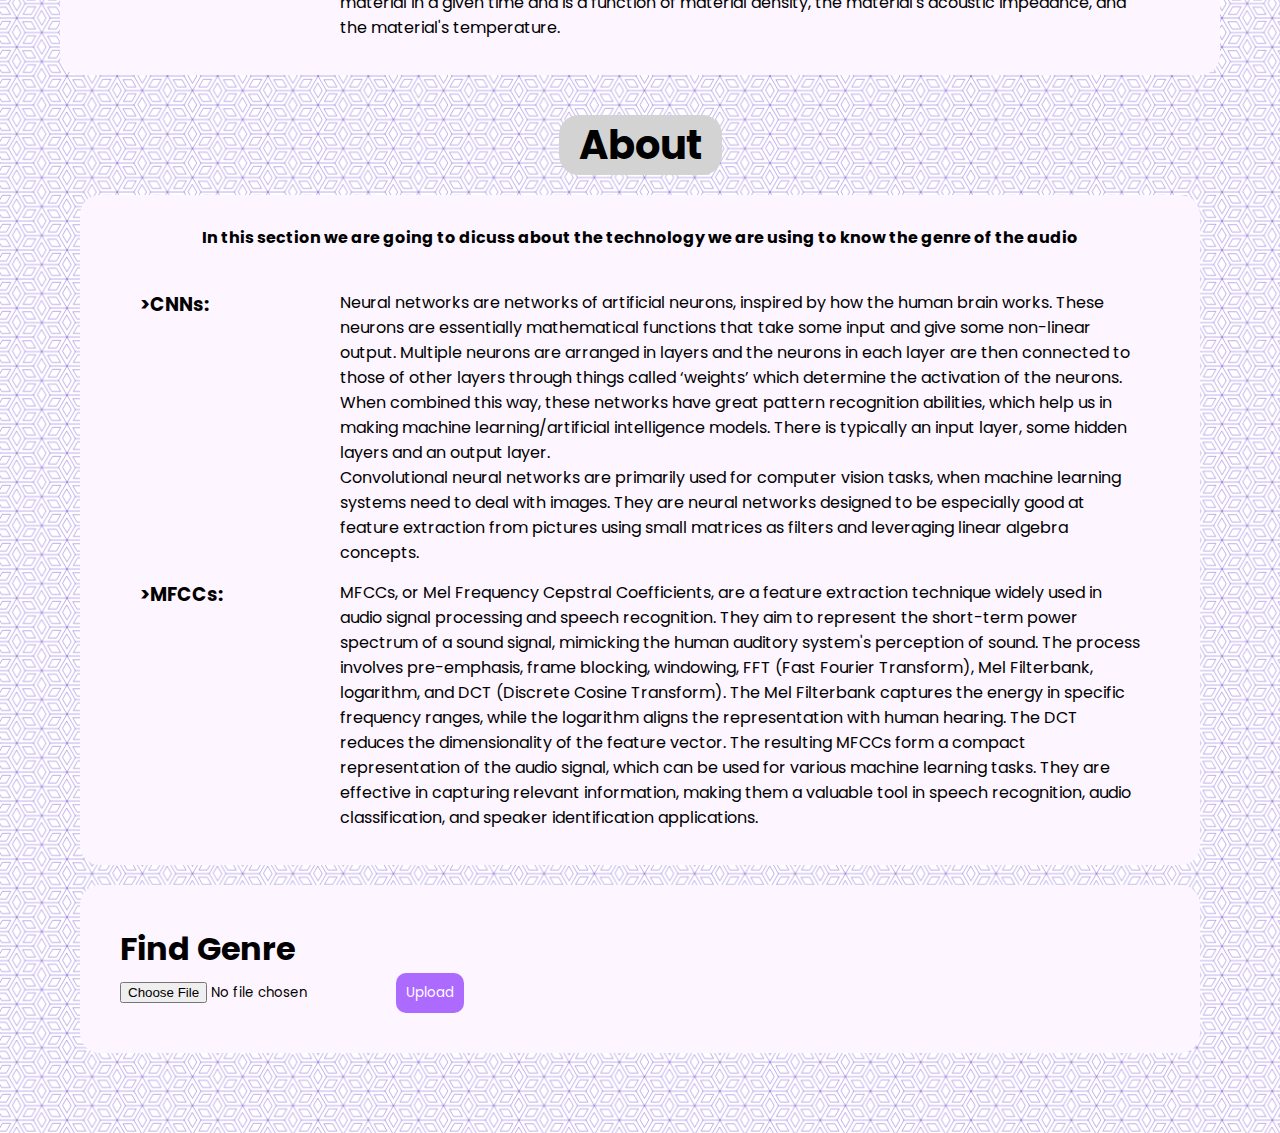
==== commit f97dca23: "genre done" ====
--- a/reference.html
+++ b/reference.html
@@ -108,10 +108,10 @@
       </div>
 
       <div class="genre">
-        <h2 id="FindGenre">Find Genre</h2>
+        <h1 id="FindGenre">Find Genre</h1>
         <form id="audioForm" enctype="multipart/form-data">
-          <input type="file" id="audioFile" accept="audio/*" />
-          <button type="submit">Upload</button>
+          <input type="file" id="audioFile" accept="audio/*" class="input" />
+          <button type="submit" class="button">Upload</button>
         </form>
       </div>
 
--- a/refernce.css
+++ b/refernce.css
@@ -176,8 +176,18 @@
 
 
 
-
-
+.button {
+  border: none;
+  padding: 10px;
+  border-radius: 10px;
+  background-color: #ad6aff;
+  color: white;
+  cursor: pointer;
+}
+
+/* .input {
+  display: none;
+} */
 
 
 
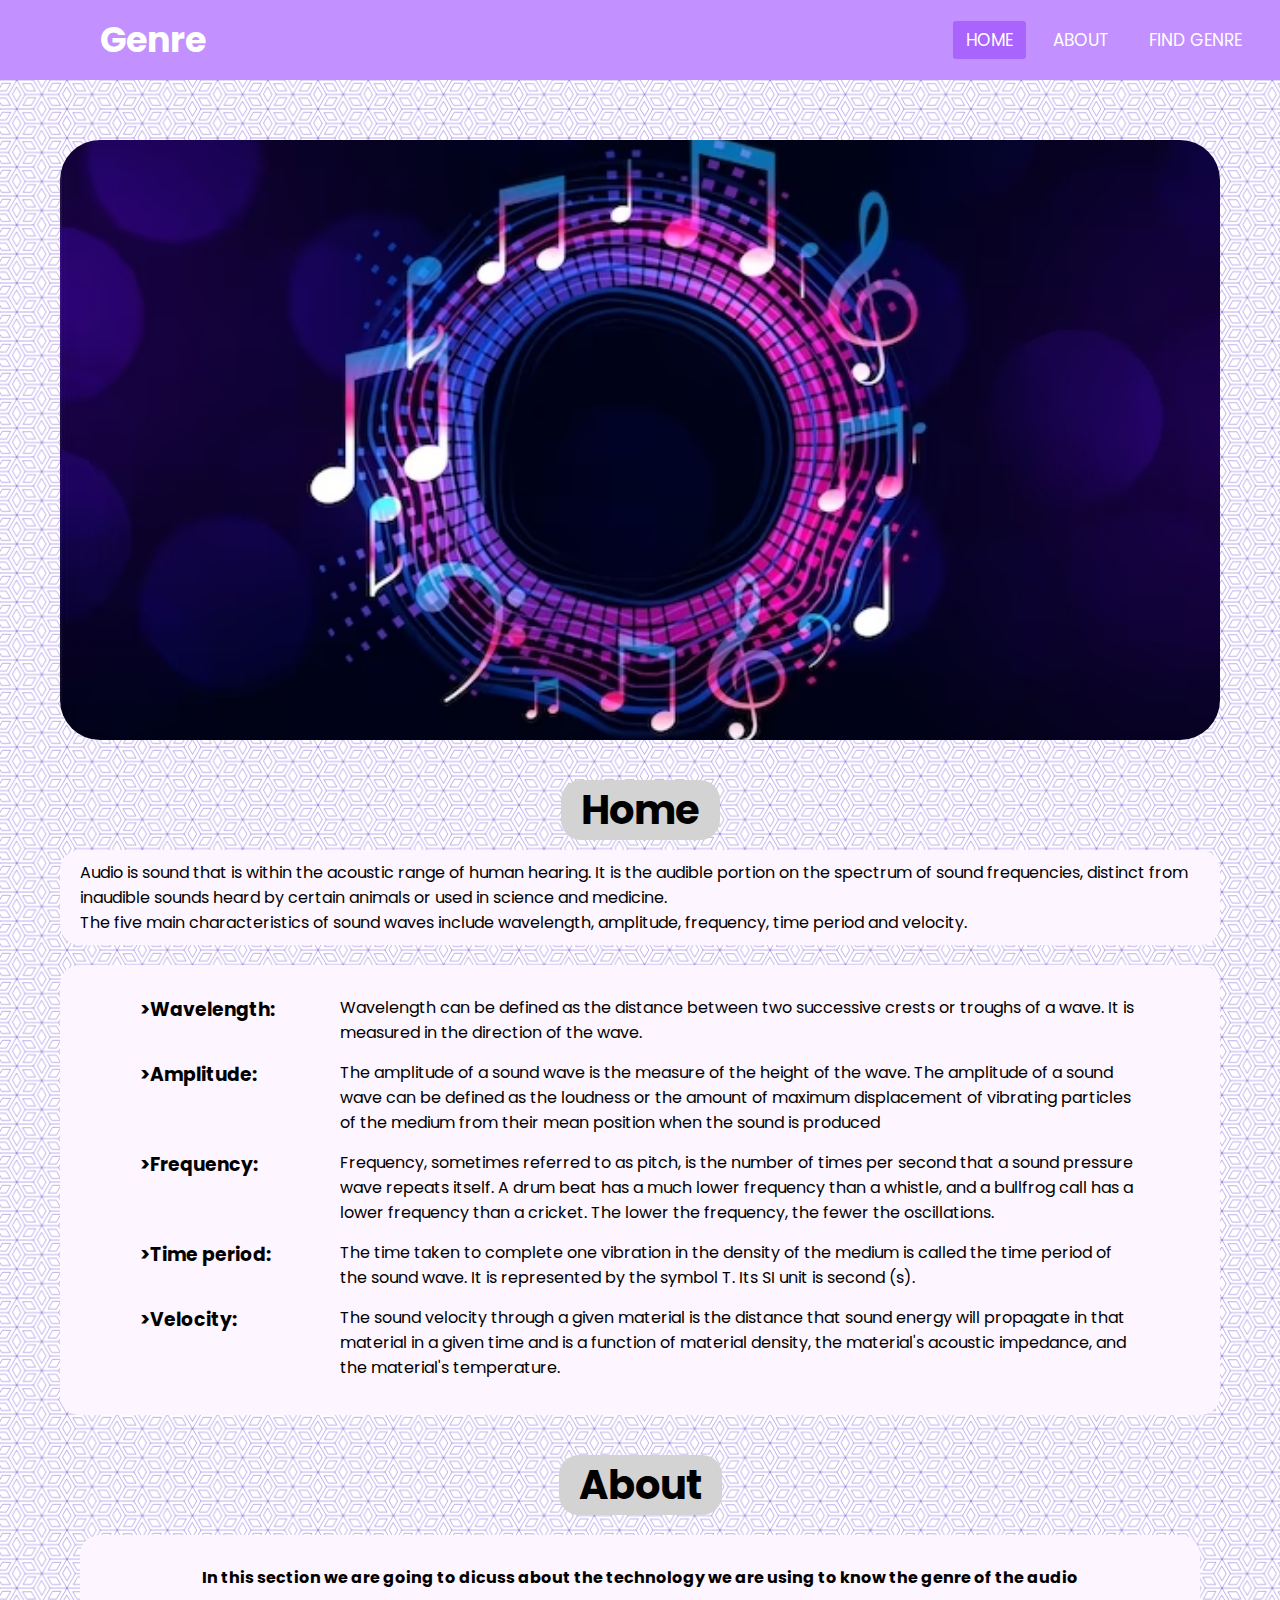
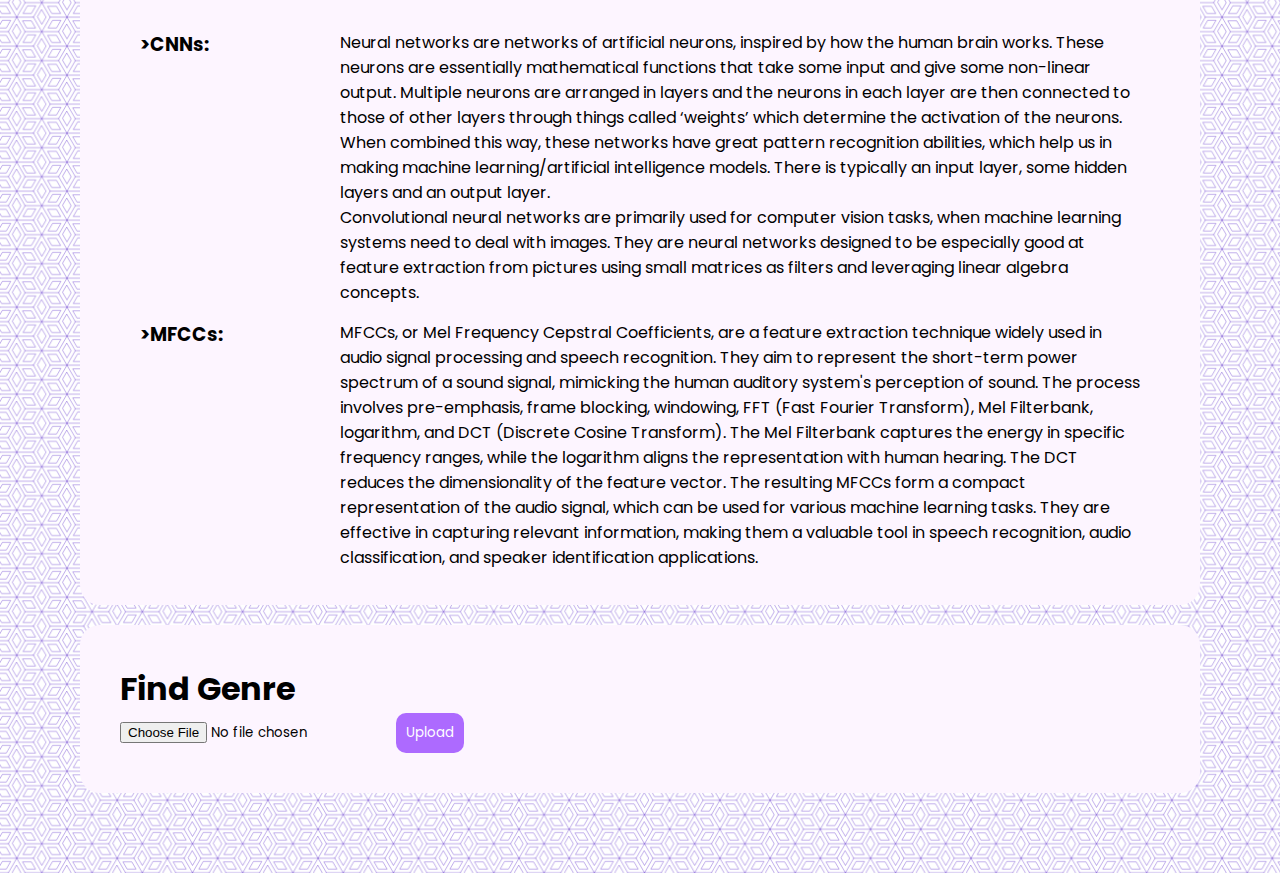
==== commit 2b03650a: "cover done" ====
--- a/reference.html
+++ b/reference.html
@@ -46,9 +46,10 @@
         <li><a href="#FindGenre">Find Genre</a></li>
       </ul>
     </nav>
-    <div class="background">
-    </div>
     <div id="home" class="content">
+      <div class="bgImg">
+        <img src="./bg.jpg" class="image" alt="img">
+      </div>
       <div class="homeHeading">
         <div style="display: flex; justify-content: center;">
           <h2  class="home">Home</h2>
--- a/refernce.css
+++ b/refernce.css
@@ -189,6 +189,19 @@
   display: none;
 } */
 
+.bgImg {
+  display: flex;
+  justify-content: center;
+}
+
+.image {
+  width: 1300px;
+  height: 600px;
+  object-fit: cover;
+  margin-bottom: 40px;
+  border-radius: 40px;
+
+}
 
 
 
